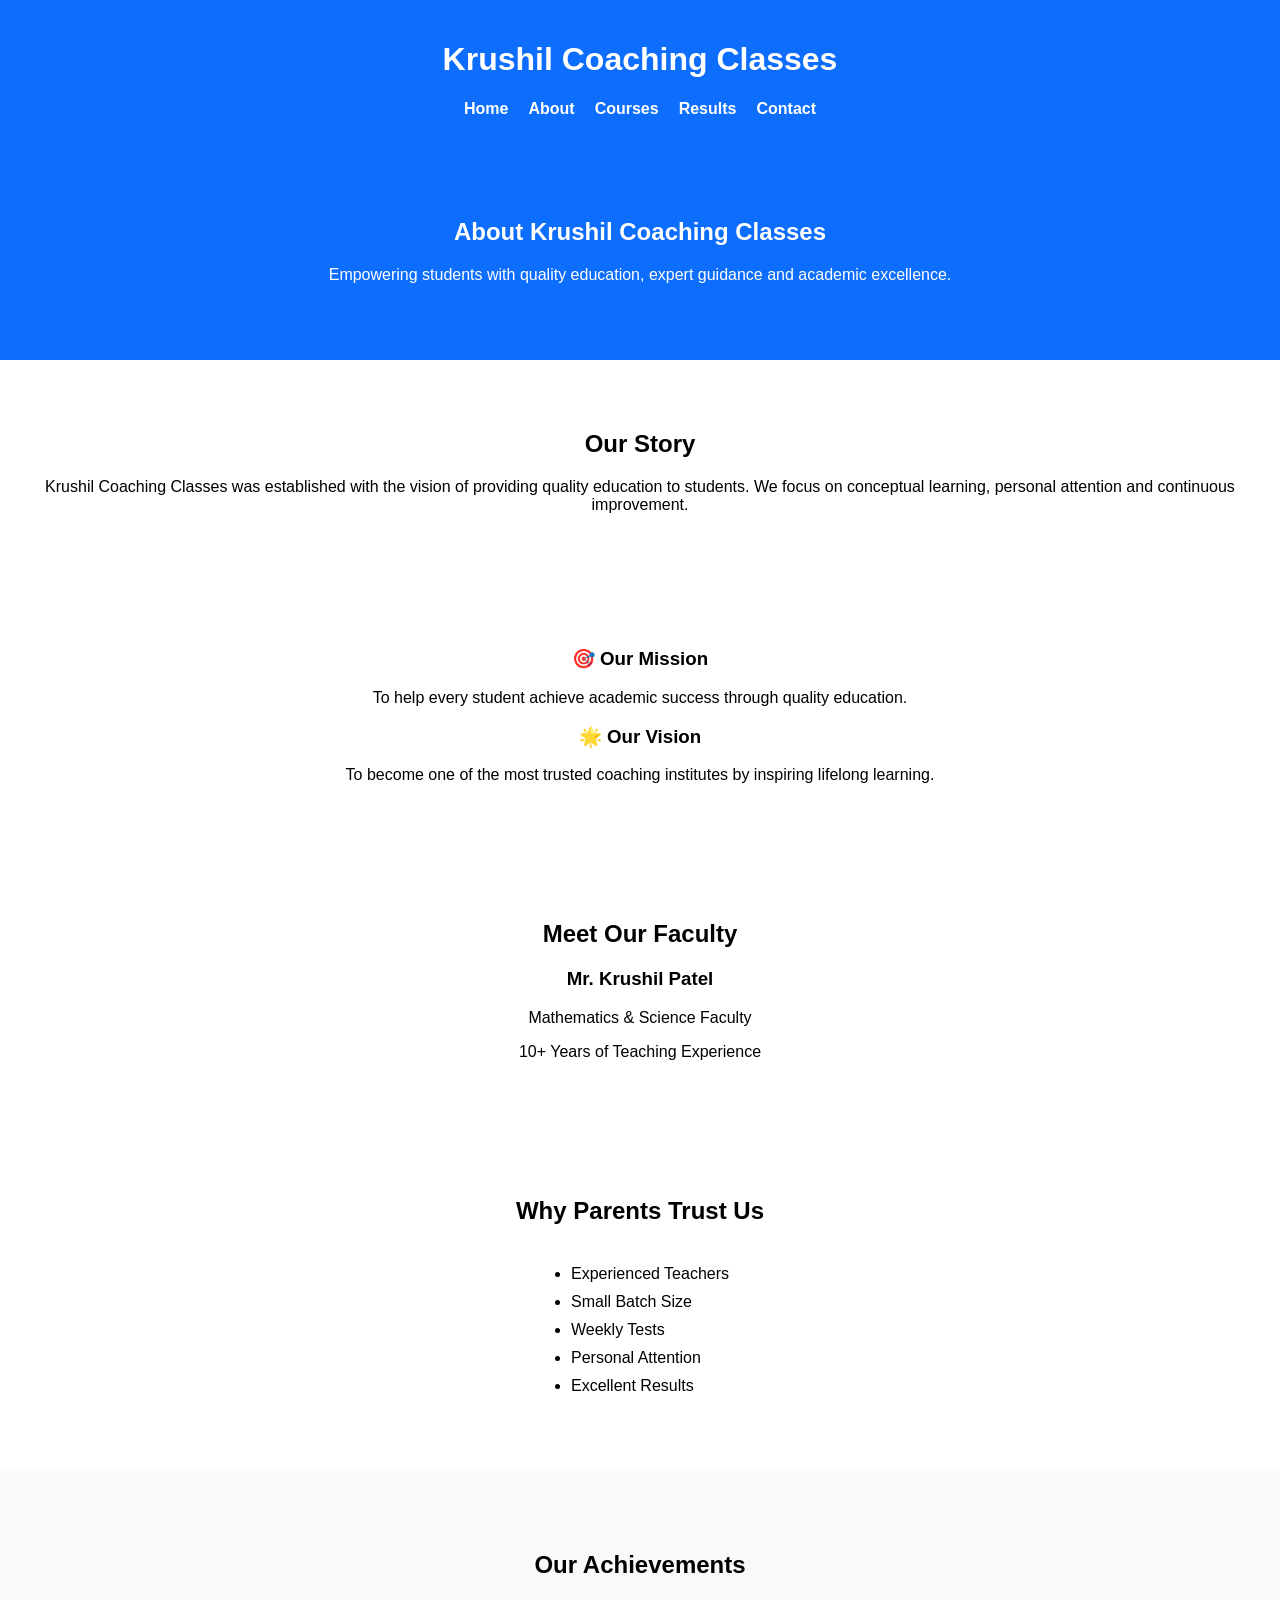
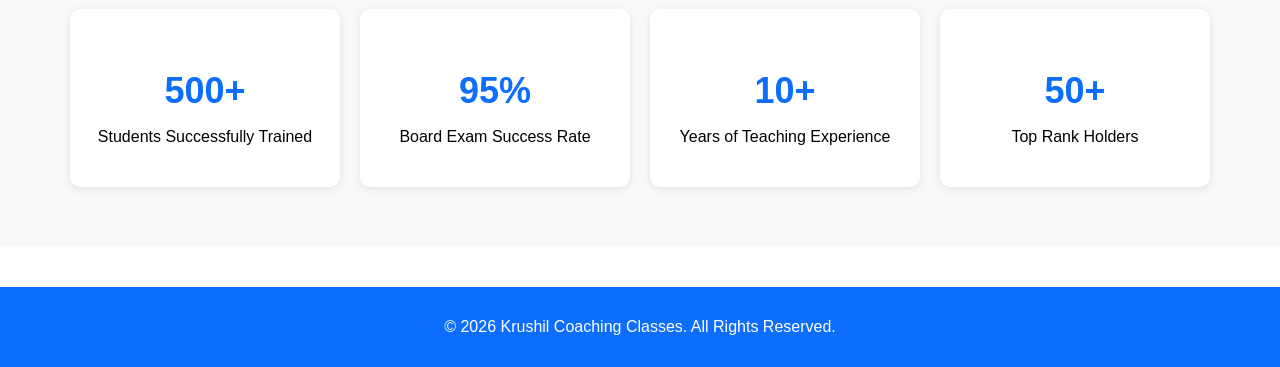
==== about.html @ f56f57a9 "Add files via upload" ====
<!DOCTYPE html>
<html lang="en">

<head>
    <meta charset="UTF-8">
    <meta name="viewport" content="width=device-width, initial-scale=1.0">
    <title>About - Krushil Coaching Classes</title>
    <link rel="stylesheet" href="style.css">
</head>

<body>

    <header>

        <h1>Krushil Coaching Classes</h1>

        <nav>
            <a href="index.html">Home</a>
            <a href="about.html">About</a>
            <a href="courses.html">Courses</a>
            <a href="results.html">Results</a>
            <a href="contact.html">Contact</a>
        </nav>
    </header>


    <!-- About Page Content -->
    <section class="about-hero">
        <h2>About Krushil Coaching Classes</h2>

        <p>
            Empowering students with quality education,
            expert guidance and academic excellence.
        </p>
    </section>

    <section class="about-story">

        <h2>Our Story</h2>

        <p>
            Krushil Coaching Classes was established with the vision of
            providing quality education to students. We focus on conceptual
            learning, personal attention and continuous improvement.
        </p>

    </section>

    <section class="mission">

        <div class="mission-card">

            <h3>🎯 Our Mission</h3>

            <p>
                To help every student achieve academic success
                through quality education.
            </p>

        </div>

        <div class="mission-card">

            <h3>🌟 Our Vision</h3>

            <p>
                To become one of the most trusted coaching institutes
                by inspiring lifelong learning.
            </p>

        </div>

    </section>

    <section class="faculty">

        <h2>Meet Our Faculty</h2>

        <div class="faculty-card">

            <h3>Mr. Krushil Patel</h3>

            <p>
                Mathematics & Science Faculty
            </p>

            <p>
                10+ Years of Teaching Experience
            </p>

        </div>

    </section>

    <section id="trust">

        <h2>Why Parents Trust Us</h2>

        <ul>
            <li>Experienced Teachers</li>

            <li>Small Batch Size</li>

            <li>Weekly Tests</li>

            <li>Personal Attention</li>

            <li>Excellent Results</li>

        </ul>

    </section>

    <section class="achievements">

        <h2>Our Achievements</h2>

        <div class="achievement-container">

            <div class="achievement-card">
                <h3>500+</h3>
                <p>Students Successfully Trained</p>
            </div>

            <div class="achievement-card">
                <h3>95%</h3>
                <p>Board Exam Success Rate</p>
            </div>

            <div class="achievement-card">
                <h3>10+</h3>
                <p>Years of Teaching Experience</p>
            </div>

            <div class="achievement-card">
                <h3>50+</h3>
                <p>Top Rank Holders</p>
            </div>

        </div>

    </section>

    <footer>
        <p>&copy; 2026 Krushil Coaching Classes. All Rights Reserved.</p>
    </footer>

    <script src="script.js"></script>

</body>

</html>
---- style.css ----
body {
    margin: 0;
    font-family: Arial, sans-serif;
}

header {
    background: #0d6efd;
    color: white;
    text-align: center;
    padding: 20px;
}

nav {
    display: flex;
    justify-content: center;
    gap: 20px;
    flex-wrap: wrap;
}

nav a {
    color: white;
    text-decoration: none;
    font-weight: bold;
}

.hero {
    background: #0d6efd;
    color: white;
    text-align: center;
    padding: 50px 20px;
}

.learn-btn {
    display: inline-block;
    margin-top: 15px;
    background: #0d6efd;
    color: white;
    text-decoration: none;
    padding: 10px 20px;
    border-radius: 5px;
    transition: 0.3s;
}

.learn-btn:hover {
    background: #084298;
}

footer {
    background: #0d6efd;
    color: white;
    text-align: center;
    padding: 15px;
    margin-top: 40px;
}

/* Why Choose Us */

.why-choose-us {
    padding: 50px 20px;
    text-align: center;
    background: #f8f9fa;
}

.features {
    display: flex;
    justify-content: center;
    flex-wrap: wrap;
    gap: 20px;
    margin-top: 30px;
}

.feature-card {
    width: 250px;
    background: white;
    padding: 20px;
    border-radius: 10px;
    box-shadow: 0 2px 8px rgba(0, 0, 0, 0.1);
    transition: 0.3s;
}

.feature-card:hover {
    transform: translateY(-8px);
    box-shadow: 0 8px 20px rgba(0, 0, 0, 0.2);
}

.feature-card h3 {
    color: #0d6efd;
}

.icon {
    font-size: 50px;
    margin-bottom: 15px;
}

/* Popular Courses */

.popular-courses {
    padding: 60px 20px;
    background: #ffffff;
    text-align: center;
}

.courses-container {
    display: flex;
    justify-content: center;
    flex-wrap: wrap;
    gap: 20px;
    margin-top: 30px;
}

.course-card {
    width: 260px;
    background: #f8f9fa;
    padding: 20px;
    border-radius: 10px;
    box-shadow: 0 2px 8px rgba(0, 0, 0, 0.1);
    transition: 0.3s;
}

.course-card:hover {
    transform: translateY(-8px);
    box-shadow: 0 8px 20px rgba(0, 0, 0, 0.2);
}

.course-card h3 {
    color: #0d6efd;
}

.course-card button {
    margin-top: 15px;
    background: #0d6efd;
    color: white;
    border: none;
    padding: 10px 20px;
    border-radius: 5px;
    cursor: pointer;
    font-size: 16px;
}

.course-card button:hover {
    background: #084298;
}

/* Student Testimonials */

.testimonials {
    padding: 60px 20px;
    background: #f8f9fa;
    text-align: center;
}

.testimonial-container {
    display: flex;
    justify-content: center;
    flex-wrap: wrap;
    gap: 20px;
    margin-top: 30px;
}

.testimonial-card {
    width: 280px;
    background: white;
    padding: 20px;
    border-radius: 10px;
    box-shadow: 0 2px 8px rgba(0, 0, 0, 0.1);
    transition: 0.3s;
}

.testimonial-card:hover {
    transform: translateY(-8px);
    box-shadow: 0 8px 20px rgba(0, 0, 0, 0.2);
}

.testimonial-card h3 {
    font-size: 24px;
}

.testimonial-card h4 {
    color: #0d6efd;
    margin-top: 15px;
}

.testimonial-card span {
    color: gray;
    font-size: 14px;
}

/* Call To Action */

.cta {
    background: #0d6efd;
    color: white;
    text-align: center;
    padding: 60px 20px;
}

.cta h2 {
    margin-bottom: 15px;
}

.cta p {
    margin-bottom: 30px;
    font-size: 18px;
}

.cta-buttons {
    display: flex;
    justify-content: center;
    gap: 20px;
    flex-wrap: wrap;
}

.btn-primary,
.btn-secondary {
    text-decoration: none;
    padding: 12px 25px;
    border-radius: 5px;
    font-weight: bold;
    transition: 0.3s;
}

.btn-primary {
    background: white;
    color: #0d6efd;
}

.btn-primary:hover {
    background: #e9ecef;
}

.btn-secondary {
    background: #ffc107;
    color: black;
}

.btn-secondary:hover {
    background: #e0a800;
}

.about-hero {
    background: #0d6efd;
    color: white;
    text-align: center;
    padding: 60px 20px;
}

.about-story {
    padding: 50px 20px;
    text-align: center;
}

section {
    text-align: center;
    padding: 50px;
}

/* Our Achievements */

.achievements {
    padding: 60px 20px;
    background: #f8f9fa;
    text-align: center;
}

.achievement-container {
    display: flex;
    justify-content: center;
    flex-wrap: wrap;
    gap: 20px;
    margin-top: 30px;
}

.achievement-card {
    width: 220px;
    background: white;
    padding: 25px;
    border-radius: 10px;
    box-shadow: 0 2px 8px rgba(0, 0, 0, 0.1);
    transition: 0.3s;
}

.achievement-card:hover {
    transform: translateY(-8px);
    box-shadow: 0 8px 20px rgba(0, 0, 0, 0.2);
}

.achievement-card h3 {
    font-size: 36px;
    color: #0d6efd;
    margin-bottom: 10px;
}

.achievement-card p {
    font-size: 16px;
}

/* Courses Hero */

.courses-hero {
    background: #0d6efd;
    color: white;
    text-align: center;
    padding: 60px 20px;
}

#class8 ul {
    text-align: left;
    display: inline-block;
    margin-top: 20px;
    padding-left: 20px;
}

#class8 li {
    margin-bottom: 10px;
}

#trust ul {
    text-align: left;
    display: inline-block;
    margin-top: 20px;
    padding-left: 20px;
}

#trust li {
    margin-bottom: 10px;
}

/* ============================= */
/* Course Fees */
/* ============================= */

.fees {
    padding: 60px 20px;
    text-align: center;
    background: #f8f9fa;
}

.fees h2 {
    color: #0d6efd;
    margin-bottom: 30px;
    font-size: 36px;
}

.fees table {
    width: 80%;
    max-width: 900px;
    margin: 0 auto;
    border-collapse: collapse;
    background: white;
    border-radius: 10px;
    overflow: hidden;
    box-shadow: 0 5px 15px rgba(0, 0, 0, 0.1);
}

.fees th {
    background: #0d6efd;
    color: white;
    padding: 18px;
    font-size: 18px;
}

.fees td {
    padding: 15px;
    border-bottom: 1px solid #ddd;
    font-size: 17px;
}

.fees tr:nth-child(even) {
    background: #f8f9fa;
}

.fees tr:hover {
    background: #dbeafe;
    transition: 0.3s;
}

/* Enroll Button */

.enroll-btn {
    display: inline-block;
    background: #0d6efd;
    color: white;
    text-decoration: none;
    padding: 8px 16px;
    border-radius: 5px;
    font-size: 15px;
    font-weight: bold;
    transition: 0.3s;
}

.enroll-btn:hover {
    background: #084298;
    transform: scale(1.05);
}

/* Contact Hero */

.contact-hero {

    background: #0d6efd;
    color: white;
    text-align: center;
    padding: 50px 20px;

}

.contact-hero h2 {

    font-size: 40px;
    margin-bottom: 15px;

}

.contact-info,
.contactForm,
.map,
.hours,
.social {

    padding: 60px 20px;
    text-align: center;

}

.contactForm form {

    max-width: 600px;
    margin: auto;

}

.contactForm input,
.contactForm textarea {

    width: 100%;
    padding: 15px;
    margin: 10px 0;

}

.contactForm button {

    background: #0d6efd;
    color: white;
    padding: 12px 30px;
    border: none;
    cursor: pointer;

}

.contactForm button:hover {

    background: #084298;

}

/* ============================= */
/* Responsive Design */
/* ============================= */

@media(max-width:768px) {

    .contactForm form {

        width: 95%;

    }

    .features {

        flex-direction: column;
        align-items: center;

    }

    .feature-card {

        width: 90%;

    }

    .courses-container {
        flex-direction: column;
        align-items: center;
    }

    .course-card {
        width: 90%;
    }

    .testimonial-container {
        flex-direction: column;
        align-items: center;
    }

    .testimonial-card {
        width: 90%;
    }

    .cta-buttons {
        flex-direction: column;
        align-items: center;
    }

    .btn-primary,
    .btn-secondary {
        width: 220px;
        text-align: center;
    }

    .mission {
        flex-direction: column;
    }

    .faculty-card {
        width: 90%;
    }

    .achievement-container {
        flex-direction: column;
        align-items: center;
    }

    .achievement-card {
        width: 90%;
    }

    .course-container {

        flex-direction: column;

        align-items: center;

    }

    .course-box {

        width: 90%;

    }

    table {

        display: block;

        overflow-x: auto;

    }

    .fees table {
        width: 100%;
        display: block;
        overflow-x: auto;
    }

    .fees th,
    .fees td {
        white-space: nowrap;
    }

    .enroll-btn {
        font-size: 14px;
        padding: 8px 12px;
    }

}
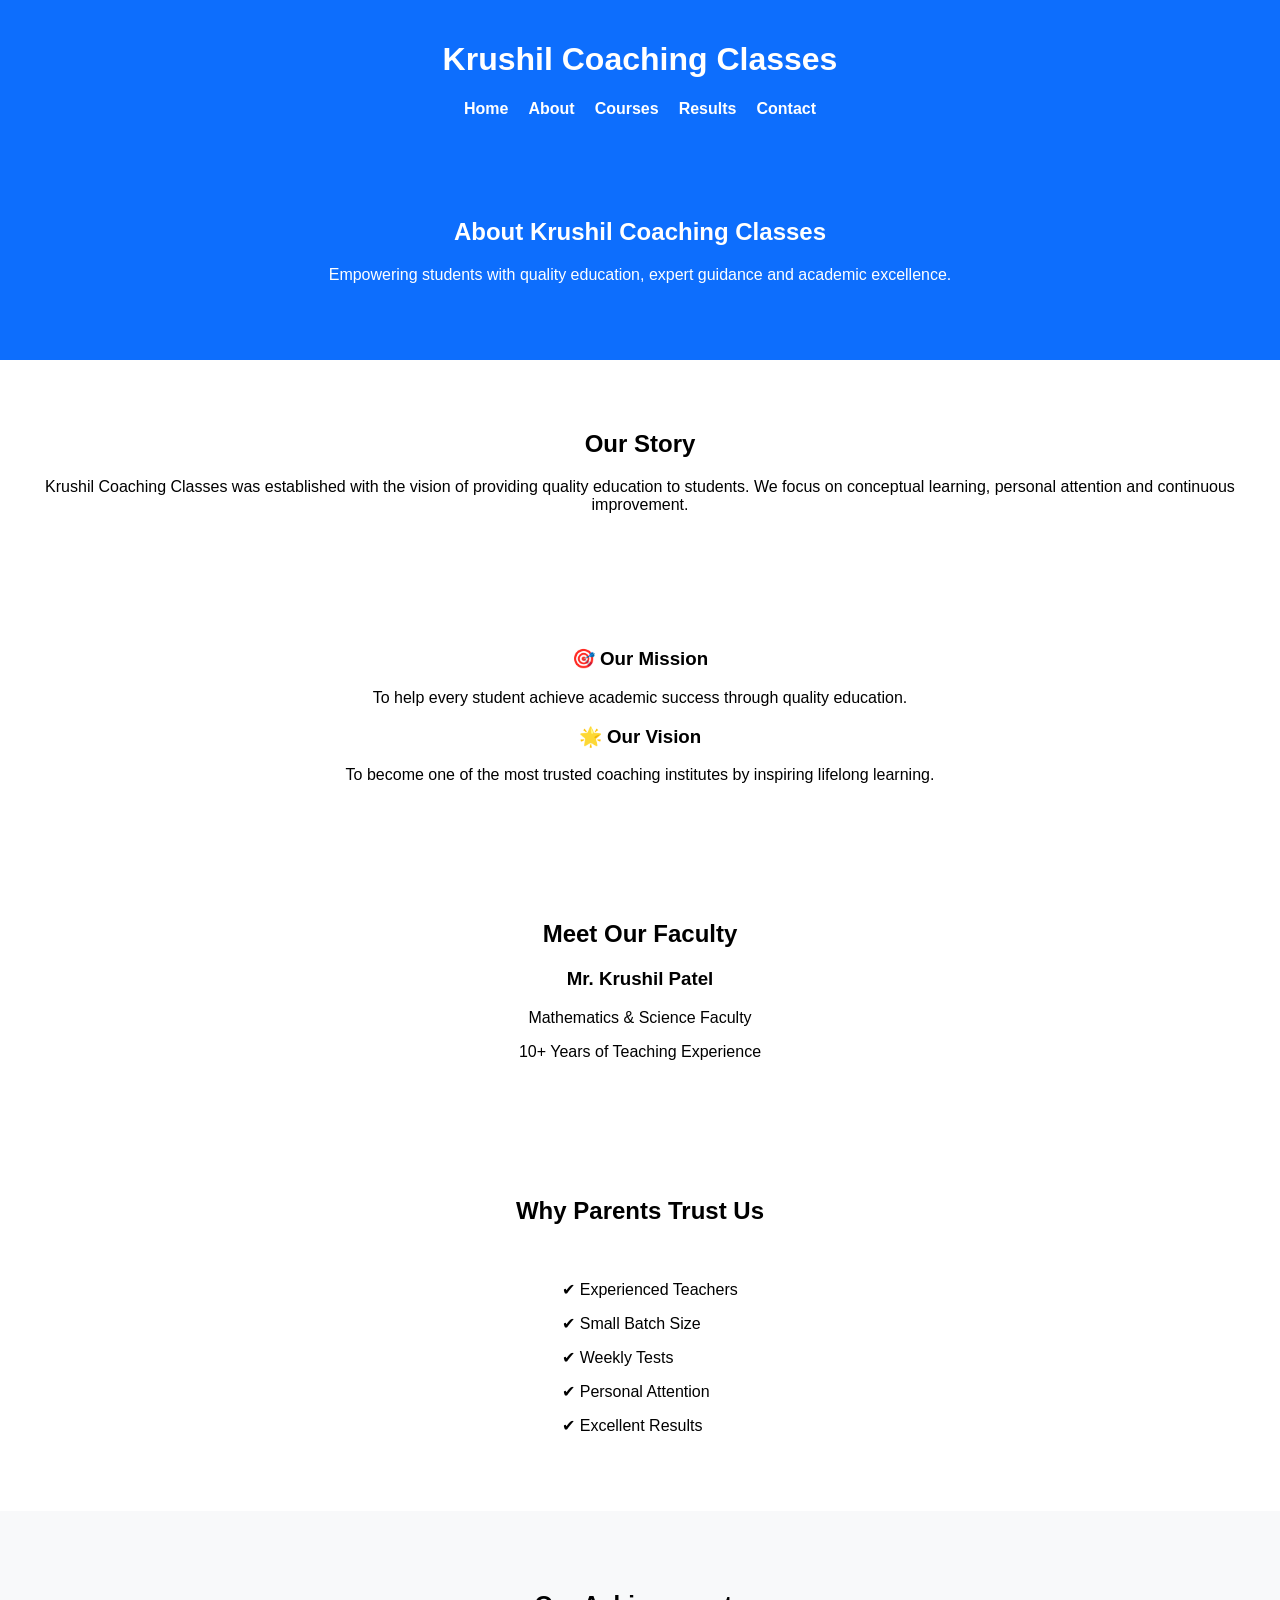
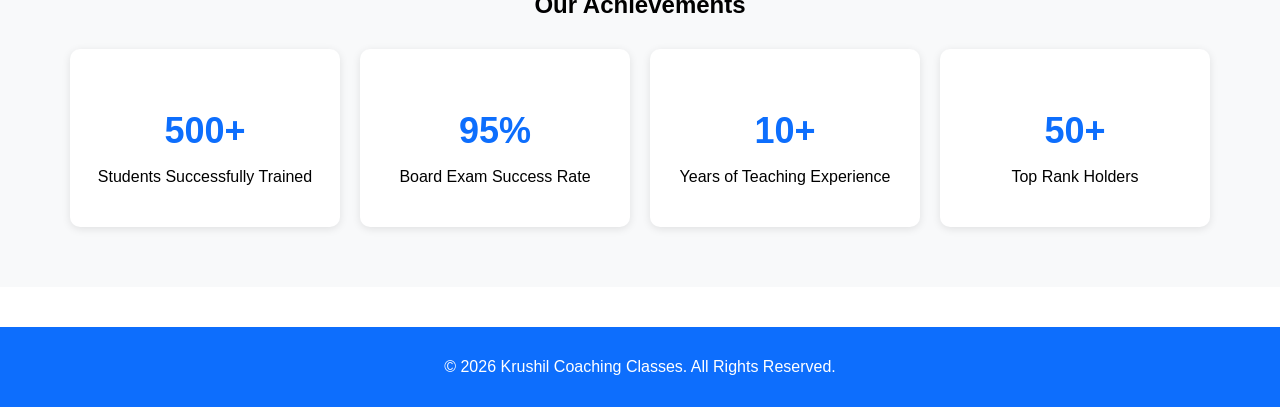
==== commit 8ff6f786: "Updated results page" ====
--- a/about.html
+++ b/about.html
@@ -96,16 +96,16 @@
 
         <h2>Why Parents Trust Us</h2>
 
-        <ul>
-            <li>Experienced Teachers</li>
+        <ul class="true">
+            <li>✔ Experienced Teachers</li>
 
-            <li>Small Batch Size</li>
+            <li>✔ Small Batch Size</li>
 
-            <li>Weekly Tests</li>
+            <li>✔ Weekly Tests</li>
 
-            <li>Personal Attention</li>
+            <li>✔ Personal Attention</li>
 
-            <li>Excellent Results</li>
+            <li>✔ Excellent Results</li>
 
         </ul>
 
--- a/style.css
+++ b/style.css
@@ -23,6 +23,13 @@
     font-weight: bold;
 }
 
+.result {
+    background: #0d6efd;
+    color: white;
+    text-align: center;
+    padding: 50px 20px;
+}
+
 .hero {
     background: #0d6efd;
     color: white;
@@ -54,6 +61,15 @@
 }
 
 /* Why Choose Us */
+
+.true {
+    list-style: none;
+    padding: 0;
+}
+
+.true li {
+    margin: 15px 0;
+}
 
 .why-choose-us {
     padding: 50px 20px;
@@ -255,6 +271,17 @@
 }
 
 /* Our Achievements */
+
+.achievements ul {
+    list-style: none;
+    padding: 0;
+    margin: 0;
+}
+
+.achievements li {
+    margin: 15px 0;
+    font-size: 20px;
+}
 
 .achievements {
     padding: 60px 20px;
@@ -455,6 +482,125 @@
 }
 
 /* ============================= */
+/* Results Hero Banner */
+/* ============================= */
+
+.results-hero {
+    background: #0d6efd;
+    color: white;
+    text-align: center;
+    padding: 50px 20px;
+}
+
+.results-stats {
+    padding: 50px 20px;
+    text-align: center;
+}
+
+.results-hero h1 {
+    font-size: 48px;
+    margin-bottom: 20px;
+}
+
+.results-hero p {
+    font-size: 20px;
+    max-width: 700px;
+    margin: 0 auto 30px;
+    line-height: 1.6;
+}
+
+.hero-btn {
+    display: inline-block;
+    background: white;
+    color: #0d6efd;
+    text-decoration: none;
+    padding: 14px 30px;
+    font-size: 18px;
+    font-weight: bold;
+    border-radius: 6px;
+    transition: 0.3s ease;
+}
+
+.hero-btn:hover {
+    background: #f1f1f1;
+    transform: translateY(-3px);
+}
+
+
+.results-stats {
+    display: flex;
+    justify-content: center;
+    gap: 30px;
+    flex-wrap: wrap;
+    padding: 60px 20px;
+    background: #f8f9fa;
+}
+
+.stat-card {
+    width: 220px;
+    background: white;
+    padding: 25px;
+    border-radius: 10px;
+    box-shadow: 0 5px 15px rgba(0, 0, 0, 0.1);
+    transition: .3s;
+}
+
+.stat-card:hover {
+    transform: translateY(-8px);
+}
+
+.stat-card h2 {
+    color: #0d6efd;
+    font-size: 40px;
+}
+
+.rankers {
+    padding: 60px 20px;
+    text-align: center;
+}
+
+.ranker-card {
+    display: inline-block;
+    width: 260px;
+    margin: 20px;
+    background: white;
+    padding: 20px;
+    border-radius: 10px;
+    box-shadow: 0 5px 15px rgba(0, 0, 0, .1);
+}
+
+.ranker-card img {
+    width: 120px;
+    height: 120px;
+    border-radius: 50%;
+    object-fit: cover;
+}
+
+.gallery-grid {
+    display: grid;
+    grid-template-columns: repeat(auto-fit, minmax(250px, 1fr));
+    gap: 20px;
+}
+
+.gallery-grid img {
+    width: 100%;
+    border-radius: 10px;
+}
+
+/* .results-hero {
+    background:
+        linear-gradient(rgba(13, 110, 253, 0.8),
+            rgba(10, 88, 202, 0.8)),
+        url("images/results-banner.jpg");
+
+    background-size: cover;
+    background-position: center;
+    color: white;
+    text-align: center;
+    padding: 120px 20px;
+} */
+
+/* ============================= */
 /* Responsive Design */
 /* ============================= */
 
@@ -563,4 +709,21 @@
         padding: 8px 12px;
     }
 
+    .results-hero {
+        padding: 70px 20px;
+    }
+
+    .results-hero h1 {
+        font-size: 34px;
+    }
+
+    .results-hero p {
+        font-size: 17px;
+    }
+
+    .hero-btn {
+        padding: 12px 24px;
+        font-size: 16px;
+    }
+
 }
